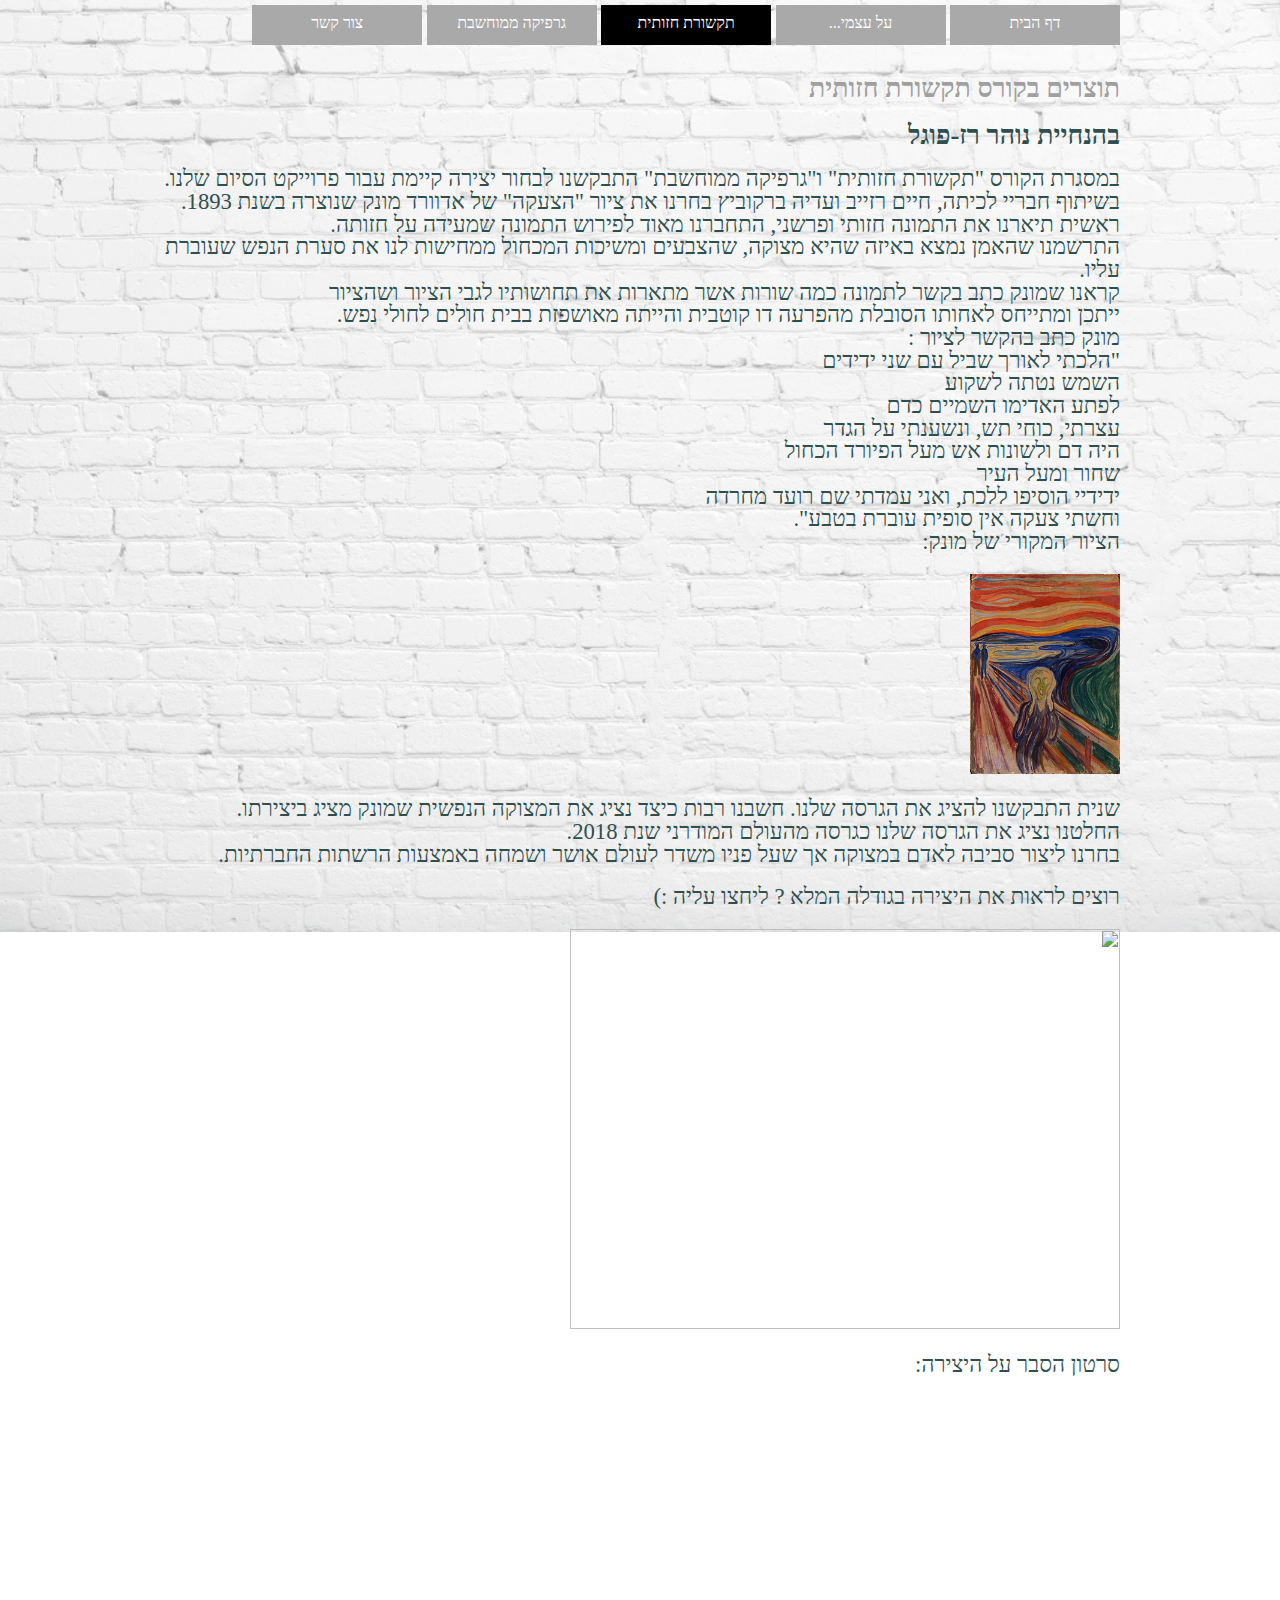
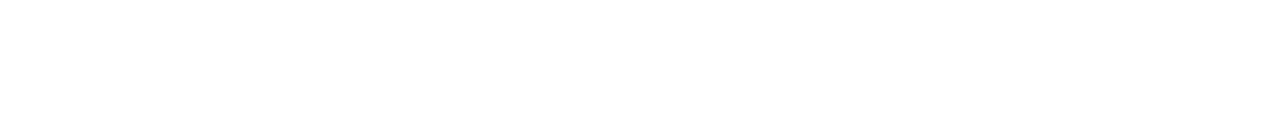
==== Portfolio_ShirKonstantine/tikshoret.html @ ba7e7eef "Add files via upload" ====
﻿<!doctype html>
<html lang="">
<head>
    <meta charset="utf-8" />
    <title>שיר קונסטנטין - פרוייקט משותף</title>
    <meta name="description" content="הצגת התוצרים של הסטודנטית שיר קונסטנטין" />
    <meta name="keywords" content="שיר קונסטנטין, סטודנטית, תואר ראון, טכנולוגיות למידה, HIT, אתר תוצרים, קורס פיתוח אתרי אינטרנט, קורס גרפיקה ממוחשבת, קורס תקשורת חזותית" />
    <meta name="author" content="שיר קונסטנטין" />
    <meta name="viewport" content="width=device-width, initial-scale=1.0, user-scalable=yes">

    <!-- CSS -->
    <link href="styles/reset.css" rel="stylesheet" />
    <link href="styles/myStyle.css" rel="stylesheet" />


    <!-- Scripts -->
    <script src="jScripts/jquery-1.12.0.min.js"></script>

</head>
<body>
    <div id="container">
        <nav id="nav1">
            <nav>
                <ul>
                    <li> <a href="index.html"> דף הבית</a></li>
                    <li> <a href="me.html"> על עצמי...</a></li>
                    <li>
                        <a class="mypage" href="#"> תקשורת חזותית</a>
                        <ul>
                            <li><a class="mypage" href="tikshoret.html">פרוייקט משותף</a></li>
                            <li><a href="shir.html">פורטרט עצמי</a></li>

                        </ul>
                    </li>
                    <li>
                        <a href="#">  גרפיקה ממוחשבת</a>
                        <ul>
                            <li><a href="happy.html">HAPPY NEW YEAR</a></li>
                            <li><a href="grefic.html">70 שנה לישראל</a></li>
                        </ul>
                    </li>
                    <li> <a href="phone.html"> צור קשר</a></li>
                </ul>
            </nav>
        </nav>
        <article>

            <section>
                <h2>תוצרים בקורס תקשורת חזותית</h2>
                <h3>בהנחיית נוהר רז-פוגל</h3>
                <p>
                    במסגרת הקורס "תקשורת חזותית" ו"גרפיקה ממוחשבת" התבקשנו לבחור יצירה קיימת עבור פרוייקט הסיום שלנו.<br />
                    בשיתוף חבריי לכיתה, חיים רזייב ועדיה ברקוביץ בחרנו את ציור "הצעקה" של אדוורד מונק שנוצרה בשנת 1893.<br />
                    ראשית תיארנו את התמונה חזותי ופרשני, התחברנו מאוד לפירוש התמונה שמעידה על חזותה.<br />
                    התרשמנו שהאמן נמצא באיזה שהיא מצוקה, שהצבעים ומשיכות המכחול ממחישות לנו את סערת הנפש שעוברת עליו. <br />

                    קראנו שמונק כתב בקשר לתמונה כמה שורות אשר מתארות את תחושותיו לגבי הציור ושהציור <br />ייתכן ומתייחס לאחותו הסובלת מהפרעה דו קוטבית והייתה מאושפזת בבית חולים לחולי נפש.
                    <br />מונק כתב בהקשר לציור : <br />
                    "הלכתי לאורך שביל עם שני ידידים<br /> השמש נטתה לשקוע<br /> לפתע האדימו השמיים כדם<br />עצרתי, כוחי תש, ונשענתי על הגדר<br /> היה דם ולשונות אש מעל הפיורד הכחול<br />שחור ומעל העיר<br /> ידידיי הוסיפו ללכת, ואני עמדתי שם רועד מחרדה<br /> וחשתי צעקה אין סופית עוברת בטבע".<br />
                    הציור המקורי של מונק:
                </p>
                <p>
                    <img src="img/250px-Edvard_Munch_-_The_Scream,_1910_(Munch_Museum).jpg" width="150" height="200" alt="תמונה:" />
                </p>
                <p>
                    שנית התבקשנו להציג את הגרסה שלנו. חשבנו רבות כיצד נציג את המצוקה הנפשית שמונק מציג ביצירתו.<br />
                    החלטנו נציג את הגרסה שלנו כגרסה מהעולם המודרני שנת 2018.<br />
                    בחרנו ליצור סביבה לאדם במצוקה אך שעל פניו משדר לעולם אושר ושמחה באמצעות הרשתות החברתיות.
                    </p>
                <p>
                    רוצים לראות את היצירה בגודלה המלא ? ליחצו עליה :)
                </p>

                <p>
                    <a id="im" href="img/p.jpg" target="_blank"><img src="img/p.jpg" width="550" height="400" /> </a>
                </p>

                <p>
                    סרטון הסבר על היצירה:<br />
                    <iframe width="560" height="315" src="https://www.youtube.com/embed/sFwAYNII-_I" frameborder="0" allow="autoplay; encrypted-media" allowfullscreen></iframe>
                </p>
            </section>
        </article>

    </div>
</body>
</html>
---- Portfolio_ShirKonstantine/styles/myStyle.css ----
body {
    direction: rtl;
    background-image: url('../img/3b4460665e63d923bb25e44e41814518.jpg');
    background-repeat: no-repeat;
    background-size: cover;
    text-align: right;
    background-attachment:fixed;
}

#container {
    width: 960px;
    margin: 0 auto;
    padding: 5px;
}
#nav1 ul {
    list-style: none;
}

#nav1 ul li {
        display: inline-block;
        float:none;
}

#nav1 ul li a {
            display: block;
            background-color: darkgray;
            color: white;
            width: 170px;
            height: 30px;
            padding-top: 10px;
            text-decoration: none;
            text-align: center;
            font-family: 'Varela Round';
}

#nav1 ul li a:hover {
                background-color: gray;
}

#nav1 ul li a:active {
                background-color: black;
}

#nav1 ul li ul {
            display: none;
            position: absolute;
}

#nav1 ul li:hover > ul {
            display: block;
            width: 120px;
}
h1 {
    font-size: 45pt;
    font-weight: bolder;
    color: darkslategray;
    font-family:'Varela Round';
}
h2 {
    font-size: 20pt;
    font-weight: bold;
    color: #a0a0a0;
    font-family: 'Varela Round';
}
h3 {
    font-size: 20pt;
    color: darkslategray;
    font-family: 'Varela Round';
}
p {
    font-size: 17pt;
    color: darkslategray;
    font-family: 'Varela Round';
  
}

nav {
    margin-bottom: 30px;
}

h1, h2, h3, p, section {
    margin-bottom: 20px;
}

label {
    display: block;
    margin-top: 18px;
    color: darkslategray;
    font-family: 'Varela Round';
    font-size: 17pt;
}

input[type ='text'], textarea, select {
    display: block;
    margin-bottom: 15px;
    font-family: 'Varela Round';
    font-size: 13pt;
}

input[type ='submit'] {
    margin-top: 10px;
    font-family: 'Varela Round';
}
p img:hover {
    transform: scale(1.1);
}

.mypage {
    background-color: black !important;
}
nav ul li ul {
    display: none;
    position: absolute;
}
nav ul li:hover > ul {
    display: block;
    width: 120px;
}
#yofi {
    float: left;
    margin-left: 162px;
    margin-top: -46px;
}
p a{
    text-decoration:none;

}
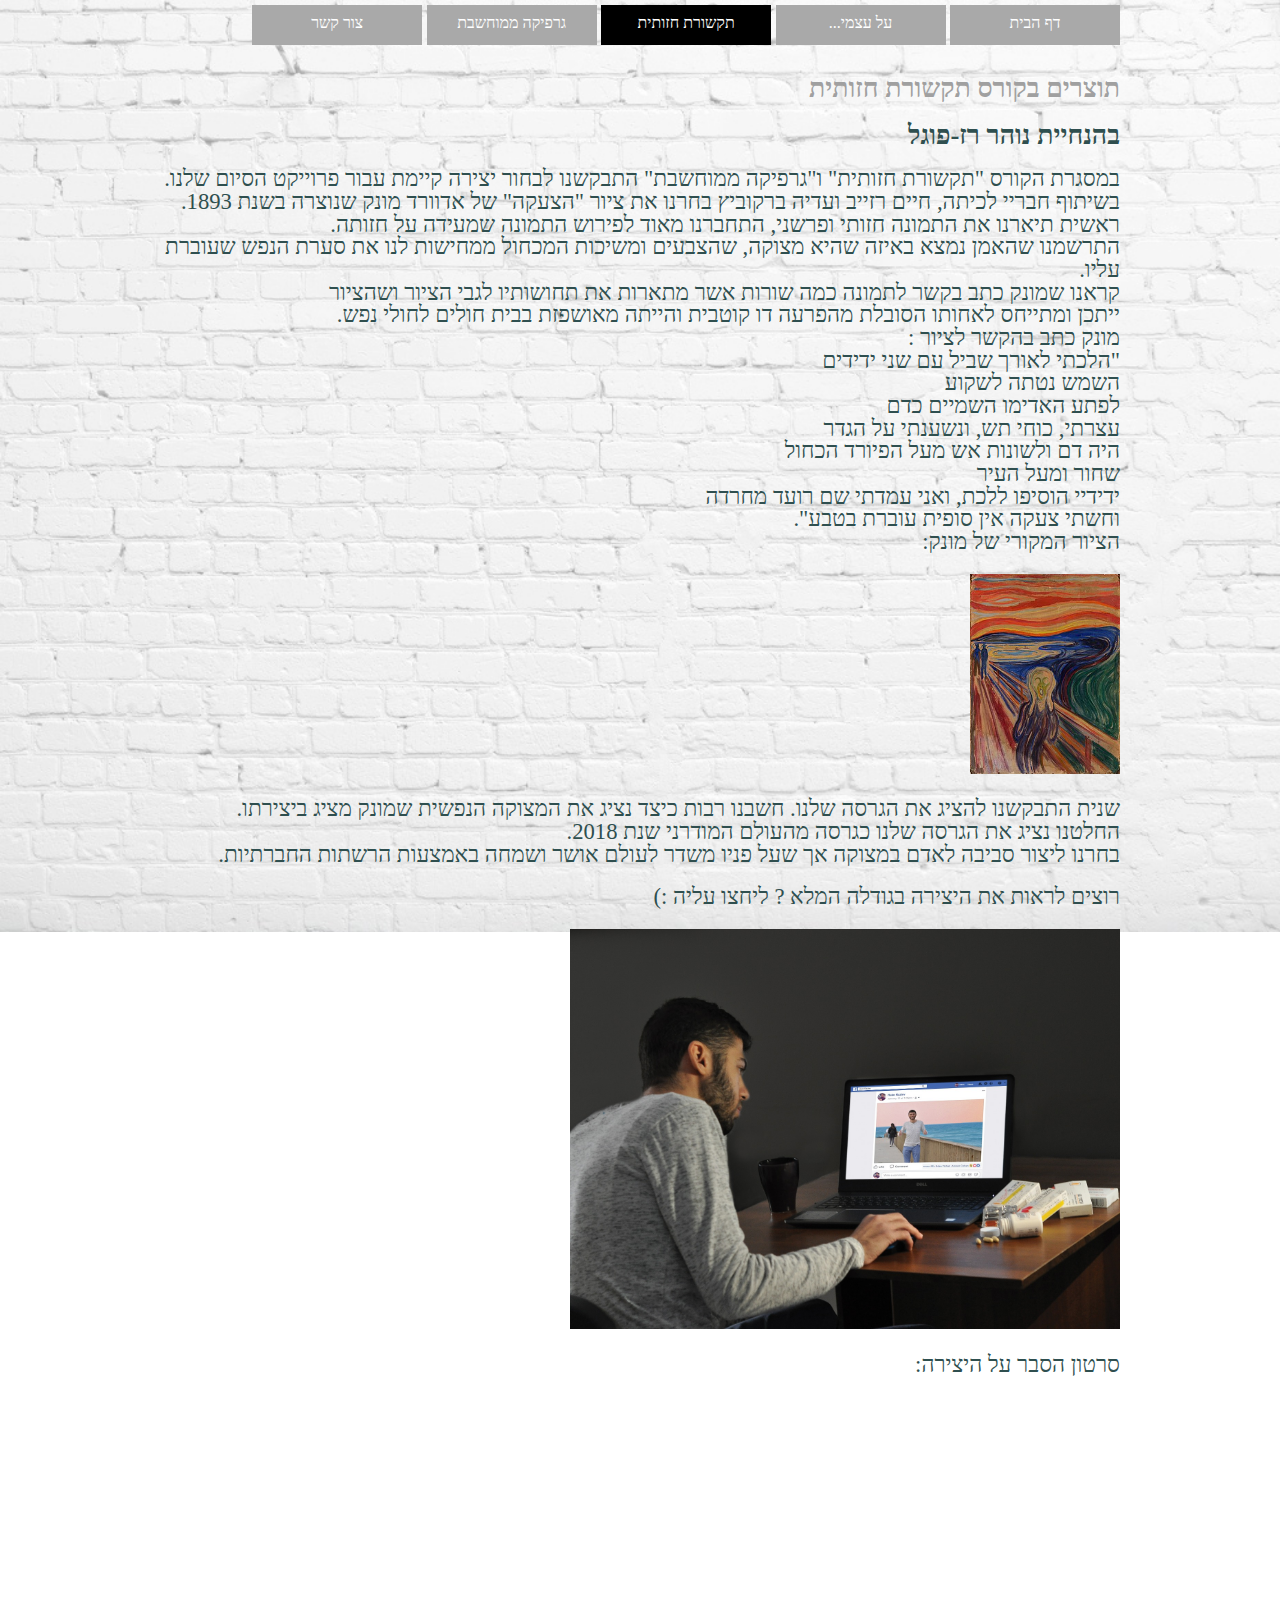
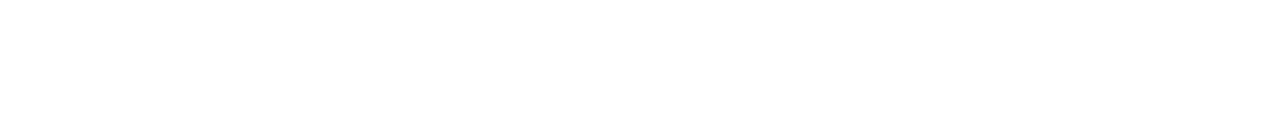
==== commit 11c7e26b: "Add files via upload" ====
--- a/Portfolio_ShirKonstantine/tikshoret.html
+++ b/Portfolio_ShirKonstantine/tikshoret.html
@@ -72,7 +72,7 @@
                 </p>
 
                 <p>
-                    <a id="im" href="img/p.jpg" target="_blank"><img src="img/p.jpg" width="550" height="400" /> </a>
+                    <a id="im" href="img/p.jpeg" target="_blank"><img src="img/p.jpeg" width="550" height="400" /> </a>
                 </p>
 
                 <p>
